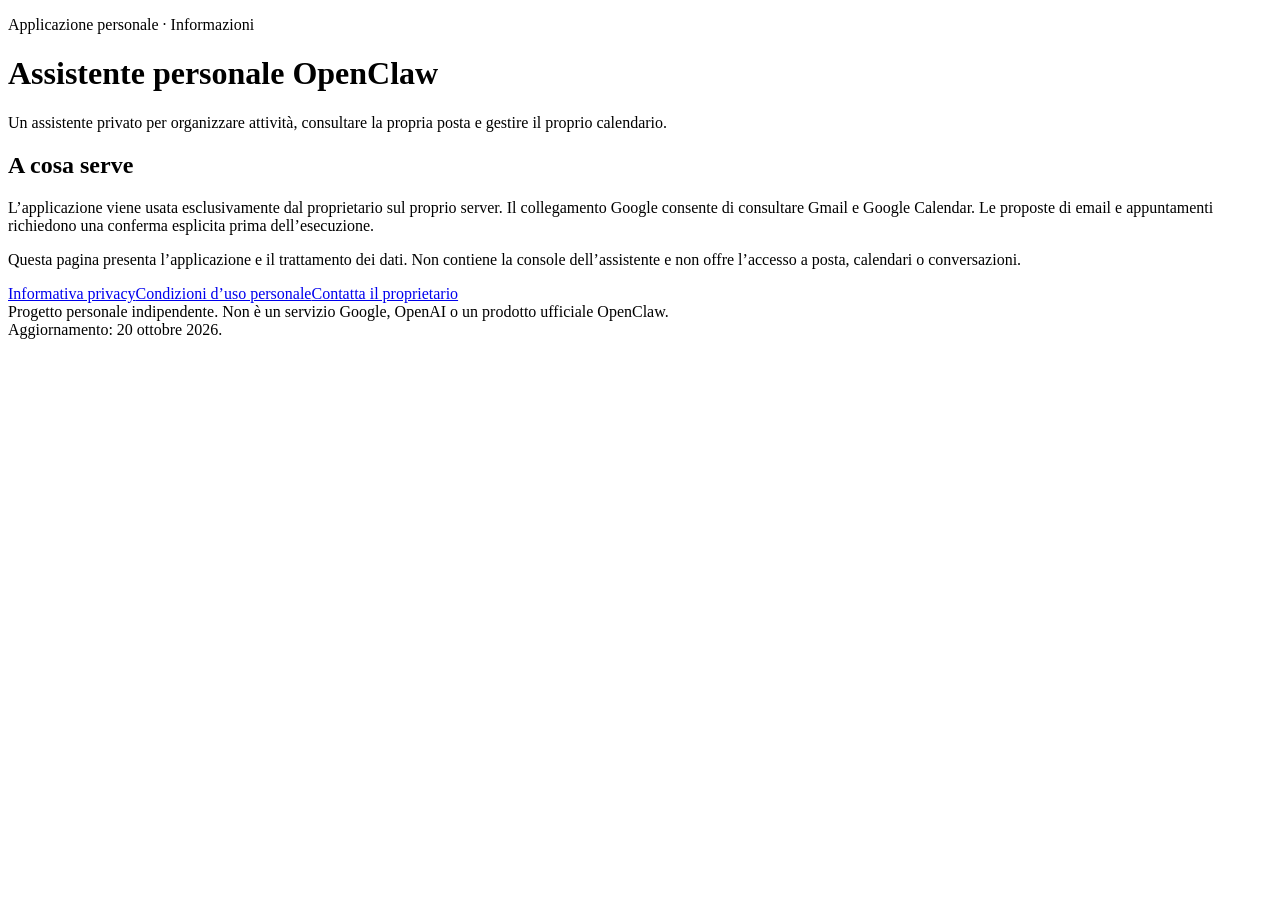
==== index.html @ 07bb32c8 "Publish approved personal assistant information: index.html" ====
<!doctype html><html lang="it"><meta charset="utf-8"><meta name="viewport" content="width=device-width,initial-scale=1"><meta name="robots" content="noindex,nofollow"><title>Assistente personale OpenClaw</title><link rel="stylesheet" href="style.css"><main><p class="eyebrow">Applicazione personale · Informazioni</p><h1>Assistente personale OpenClaw</h1><p class="intro">Un assistente privato per organizzare attività, consultare la propria posta e gestire il proprio calendario.</p><section><h2>A cosa serve</h2><p>L’applicazione viene usata esclusivamente dal proprietario sul proprio server. Il collegamento Google consente di consultare Gmail e Google Calendar. Le proposte di email e appuntamenti richiedono una conferma esplicita prima dell’esecuzione.</p><p>Questa pagina presenta l’applicazione e il trattamento dei dati. Non contiene la console dell’assistente e non offre l’accesso a posta, calendari o conversazioni.</p></section><nav aria-label="Informazioni sull’applicazione"><a href="privacy.html">Informativa privacy</a><a href="termini.html">Condizioni d’uso personale</a><a href="mailto:picas.mail@gmail.com">Contatta il proprietario</a></nav><footer>Progetto personale indipendente. Non è un servizio Google, OpenAI o un prodotto ufficiale OpenClaw.<br>Aggiornamento: 20 ottobre 2026.</footer></main></html>
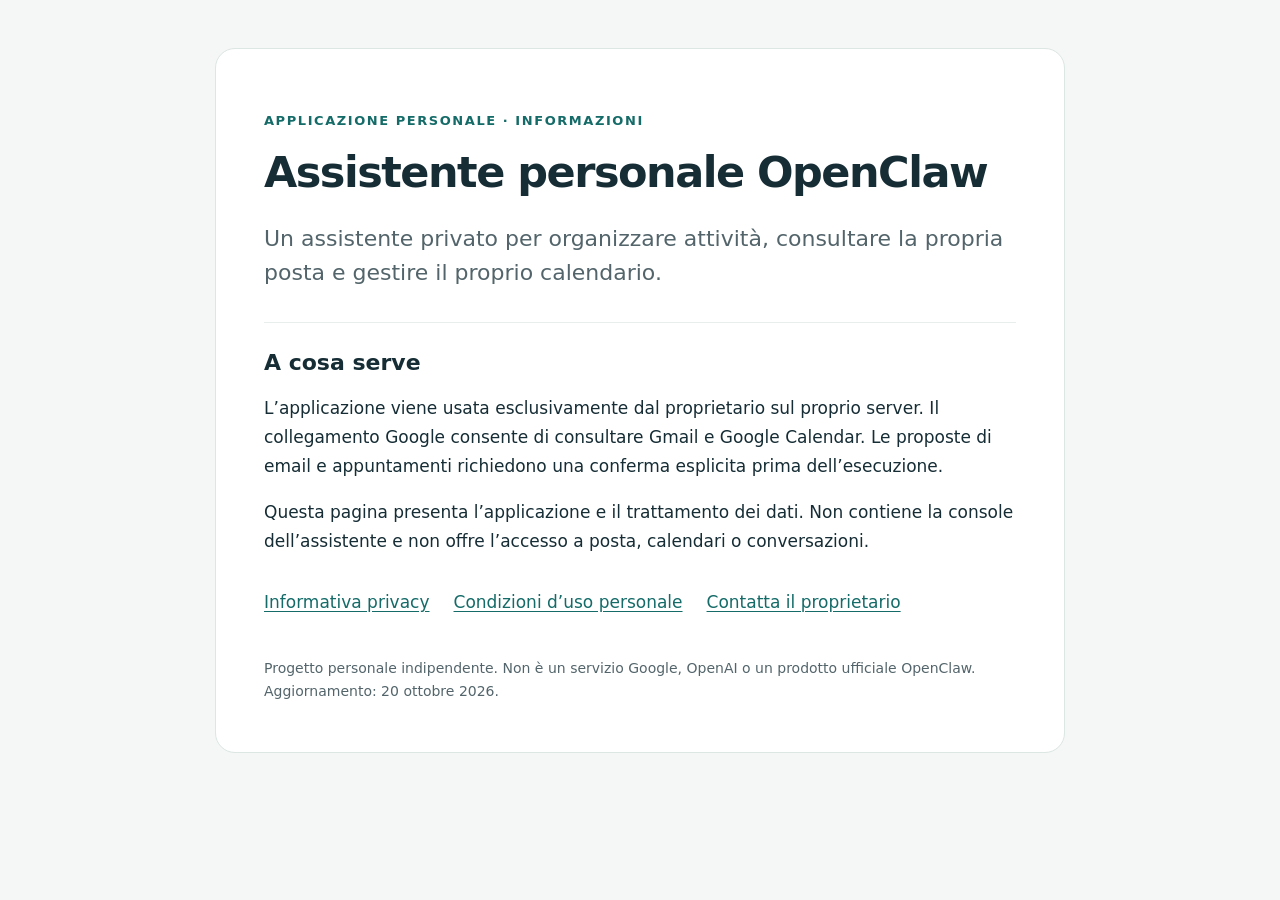
==== commit f590e974: "Verify owner-controlled informational site for Google OAuth" ====
--- a/index.html
+++ b/index.html
@@ -1 +1 @@
-<!doctype html><html lang="it"><meta charset="utf-8"><meta name="viewport" content="width=device-width,initial-scale=1"><meta name="robots" content="noindex,nofollow"><title>Assistente personale OpenClaw</title><link rel="stylesheet" href="style.css"><main><p class="eyebrow">Applicazione personale · Informazioni</p><h1>Assistente personale OpenClaw</h1><p class="intro">Un assistente privato per organizzare attività, consultare la propria posta e gestire il proprio calendario.</p><section><h2>A cosa serve</h2><p>L’applicazione viene usata esclusivamente dal proprietario sul proprio server. Il collegamento Google consente di consultare Gmail e Google Calendar. Le proposte di email e appuntamenti richiedono una conferma esplicita prima dell’esecuzione.</p><p>Questa pagina presenta l’applicazione e il trattamento dei dati. Non contiene la console dell’assistente e non offre l’accesso a posta, calendari o conversazioni.</p></section><nav aria-label="Informazioni sull’applicazione"><a href="privacy.html">Informativa privacy</a><a href="termini.html">Condizioni d’uso personale</a><a href="mailto:picas.mail@gmail.com">Contatta il proprietario</a></nav><footer>Progetto personale indipendente. Non è un servizio Google, OpenAI o un prodotto ufficiale OpenClaw.<br>Aggiornamento: 20 ottobre 2026.</footer></main></html>
+<!doctype html><html lang="it"><meta charset="utf-8"><meta name="viewport" content="width=device-width,initial-scale=1"><meta name="google-site-verification" content="lo5ngd7QxDl3ruonZ5zJ5Cw4P4HKyCnKvjt4O4VelpQ"><meta name="robots" content="noindex,nofollow"><title>Assistente personale OpenClaw</title><link rel="stylesheet" href="style.css"><main><p class="eyebrow">Applicazione personale · Informazioni</p><h1>Assistente personale OpenClaw</h1><p class="intro">Un assistente privato per organizzare attività, consultare la propria posta e gestire il proprio calendario.</p><section><h2>A cosa serve</h2><p>L’applicazione viene usata esclusivamente dal proprietario sul proprio server. Il collegamento Google consente di consultare Gmail e Google Calendar. Le proposte di email e appuntamenti richiedono una conferma esplicita prima dell’esecuzione.</p><p>Questa pagina presenta l’applicazione e il trattamento dei dati. Non contiene la console dell’assistente e non offre l’accesso a posta, calendari o conversazioni.</p></section><nav aria-label="Informazioni sull’applicazione"><a href="privacy.html">Informativa privacy</a><a href="termini.html">Condizioni d’uso personale</a><a href="mailto:picas.mail@gmail.com">Contatta il proprietario</a></nav><footer>Progetto personale indipendente. Non è un servizio Google, OpenAI o un prodotto ufficiale OpenClaw.<br>Aggiornamento: 20 ottobre 2026.</footer></main></html>
--- a/style.css
+++ b/style.css
@@ -0,0 +1 @@
+:root{color-scheme:light;--ink:#162d35;--muted:#53656b;--accent:#146b68}*{box-sizing:border-box}body{margin:0;background:#f4f7f6;color:var(--ink);font:17px/1.7 system-ui,sans-serif}main{max-width:850px;margin:48px auto;padding:48px;background:#fff;border:1px solid #dce6e2;border-radius:20px}h1{font-size:clamp(28px,5vw,43px);line-height:1.15;letter-spacing:-.035em;margin:16px 0 24px}h2{font-size:22px;line-height:1.3;margin:0 0 12px}.eyebrow{font-size:13px;text-transform:uppercase;letter-spacing:.12em;color:var(--accent);font-weight:700}.intro{font-size:22px;line-height:1.55;color:var(--muted)}section{margin-top:32px;padding-top:26px;border-top:1px solid #e7eeeb}a{color:var(--accent);text-underline-offset:3px}nav{display:flex;flex-wrap:wrap;gap:12px 24px;margin-top:32px}footer{margin-top:40px;color:var(--muted);font-size:14px}@media(max-width:600px){main{margin:12px;padding:25px;border-radius:12px}.intro{font-size:19px}}
